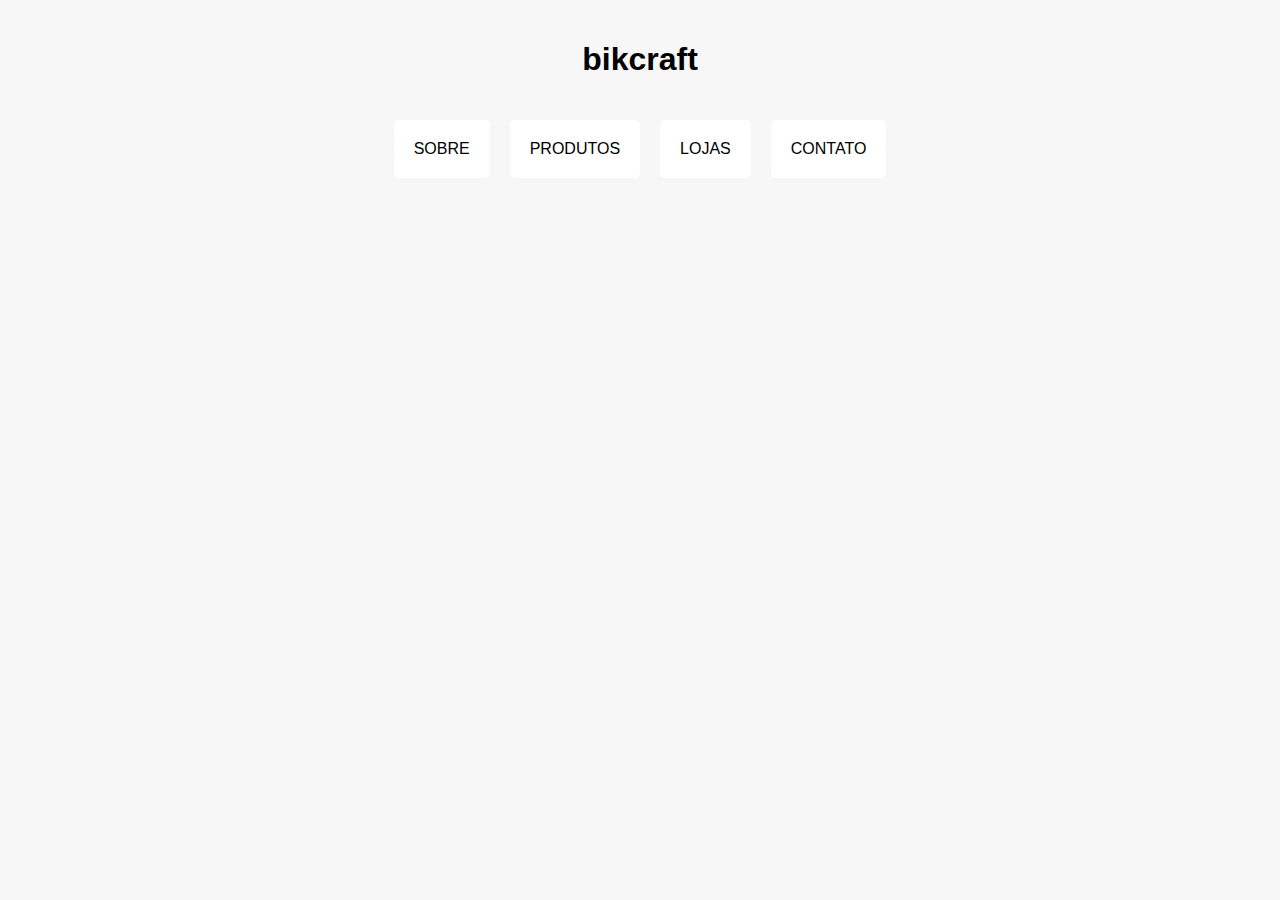
==== bikcraft/index.html @ 1ec31f53 "feat: creating title and header" ====
<!DOCTYPE html>
<html lang="en">

<head>
  <meta charset="UTF-8">
  <meta http-equiv="X-UA-Compatible" content="IE=edge">
  <meta name="viewport" content="width=device-width, initial-scale=1.0">
  <title>Bikecraft</title>
  <link rel="stylesheet" href="./style.css">
</head>

<body>
  <h1 class="titulo">bikcraft</h1>

  <div class="header">
    <a href="/">SOBRE</a>
    <a href="/">PRODUTOS</a>
    <a href="/">LOJAS</a>
    <a href="/">CONTATO</a>
  </div>

</body>

</html>
---- bikcraft/style.css ----
/* 
# Cores

cinza-fundo: #f7f7f7
cinza-texto: #c6c6c6
vermelho: #ee2211

# Tipografia

fonte: Arial
parágrafos: 20px
Vantagens Bikcraft: 64px

# Tamanhos

conteúdo principal: máximo 1000px 
*/

body {
  background: #f7f7f7;
}

h1,
a,
p,
span {
  text-decoration: none;
  font-family: Arial, Helvetica, sans-serif;
}

a {
  background: #fff;
  color: black;
  border-radius: 5px;
  padding: 20px;
}

p {
  font-size: 20px;
}

.titulo {
  display: flex;
  place-content: center;
  padding: 20px;
}
.header {
  display: flex;
  flex-wrap: wrap;
  flex: 1;
  gap: 20px;
  justify-content: center;
}
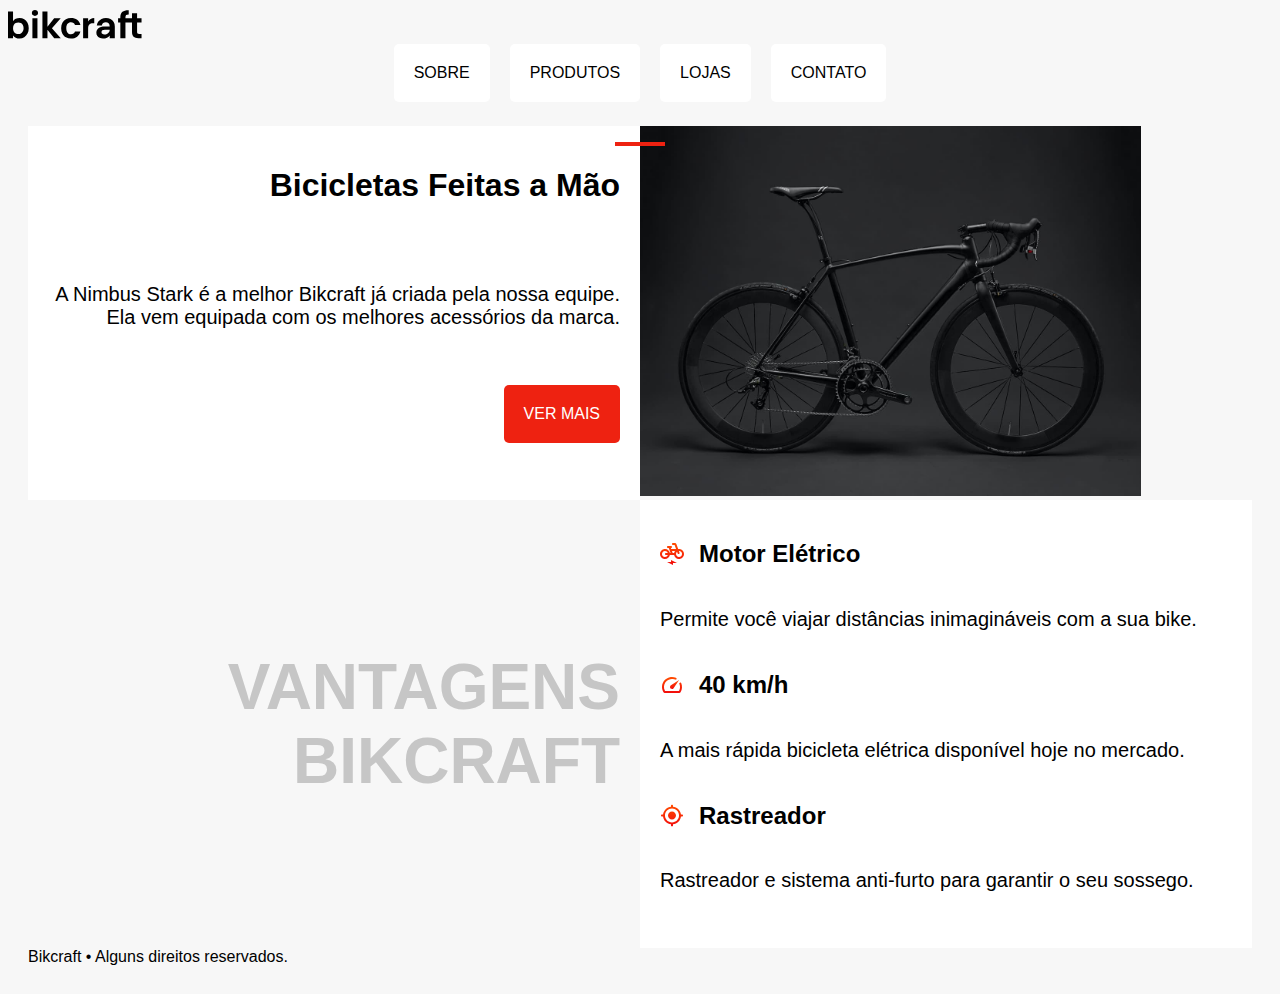
==== commit 13246703: "feat: footer and details" ====
--- a/bikcraft/index.html
+++ b/bikcraft/index.html
@@ -10,7 +10,7 @@
 </head>
 
 <body>
-  <h1 class="titulo">bikcraft</h1>
+  <img src="./img/bikcraft.svg" alt="Titulo Bikcraft">
 
   <div class="header">
     <a href="/">SOBRE</a>
@@ -19,6 +19,43 @@
     <a href="/">CONTATO</a>
   </div>
 
+  <div class="detalhe"></div>
+  <div class="principal">
+    <div class="texto">
+      <h1>Bicicletas Feitas a Mão</h1>
+      <p>A Nimbus Stark é a melhor Bikcraft já criada pela nossa equipe. Ela vem equipada com os melhores acessórios da
+        marca.</p>
+
+      <a href="/" class="botao">VER MAIS</a>
+    </div>
+    <div>
+      <img class="imagem" src="./img/bicicleta.jpg" alt="Bicicleta Preta">
+    </div>
+    <div class="vantagens">VANTAGENS BIKCRAFT</div>
+
+    <div class="descricao">
+
+      <div class="tituloicone">
+        <img src="/bikcraft/img/eletrica.svg" alt="" class="icone">
+        <h2>Motor Elétrico</h2>
+      </div>
+      <p>Permite você viajar distâncias inimagináveis com a sua bike.</p>
+
+      <div class="tituloicone">
+        <img src="/bikcraft/img/velocidade.svg" alt="" class="icone">
+        <h2>40 km/h</h2>
+      </div>
+      <p>A mais rápida bicicleta elétrica disponível hoje no mercado.</p>
+
+      <div class="tituloicone">
+        <img src="/bikcraft/img/rastreador.svg" alt="" class="icone">
+        <h2>Rastreador</h2>
+      </div>
+      <p>Rastreador e sistema anti-furto para garantir o seu sossego.</p>
+
+    </div>
+
+    <span class="rodape">Bikcraft • Alguns direitos reservados.</span>
 </body>
 
 </html>--- a/bikcraft/style.css
+++ b/bikcraft/style.css
@@ -21,6 +21,7 @@
 }
 
 h1,
+h2,
 a,
 p,
 span {
@@ -44,6 +45,7 @@
   place-content: center;
   padding: 20px;
 }
+
 .header {
   display: flex;
   flex-wrap: wrap;
@@ -51,3 +53,64 @@
   gap: 20px;
   justify-content: center;
 }
+
+.principal {
+  display: grid;
+  grid-template-columns: repeat(2, 1fr);
+  padding: 20px;
+}
+
+.detalhe {
+  background: #ee2211;
+  position: relative;
+  top: 40px;
+  padding: 2px;
+  margin-left: 48%;
+  margin-right: 48%;
+  z-index: 2;
+}
+
+.texto {
+  background: #fff;
+  padding: 20px;
+  text-align: right;
+  grid-column: 1 / 2;
+  display: grid;
+  justify-items: end;
+}
+
+.imagem {
+  max-height: 370px;
+  grid-column: 2 / -1;
+}
+
+.botao {
+  background: #ee2211;
+  color: #fff;
+  height: max-content;
+  width: max-content;
+}
+
+.vantagens {
+  margin: 150px 20px;
+  font-family: Arial, Helvetica, sans-serif;
+  font-weight: 700;
+  font-size: 64px;
+  color: #c6c6c6;
+  text-align: right;
+}
+
+.descricao {
+  margin: 0;
+  background: #fff;
+  padding: 20px;
+}
+
+.tituloicone {
+  display: flex;
+  gap: 15px;
+}
+
+.rodape {
+  display: flex;
+}
